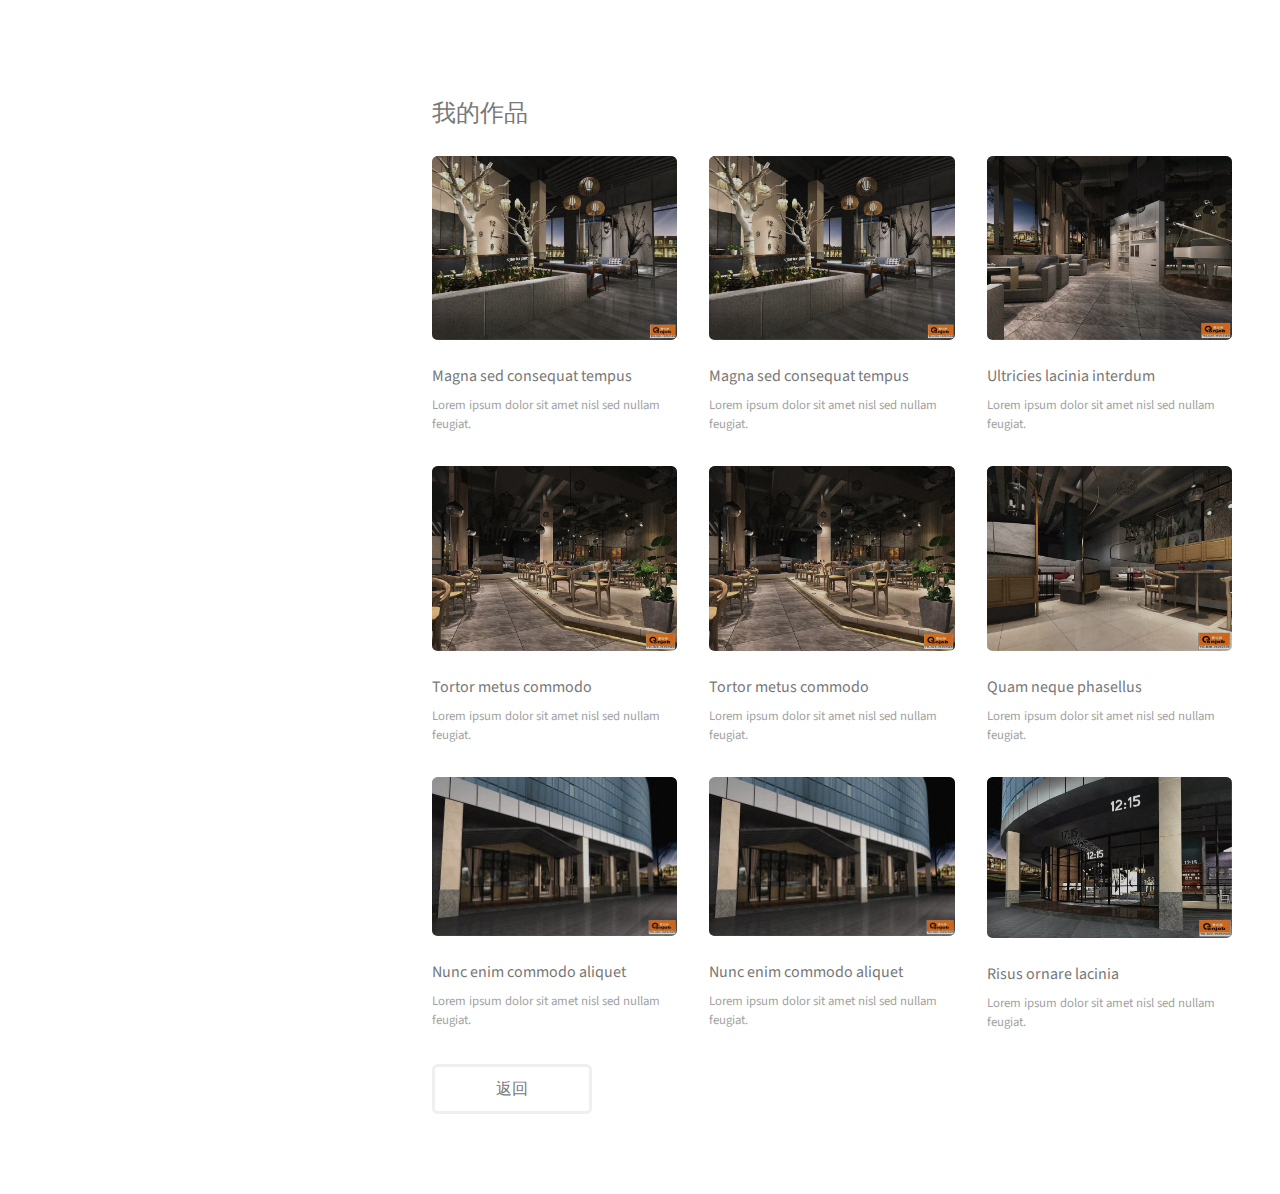
==== list.html @ 8944df44 "1" ====
<!DOCTYPE HTML>
<html>
	<head>
		<title>王丹个人主页</title>
		<meta http-equiv="content-type" content="text/html; charset=utf-8" />
		<meta name="description" content="" />
		<meta name="keywords" content="" />
		<!--[if lte IE 8]><script src="css/ie/html5shiv.js"></script><![endif]-->
		<script src="js/jquery.min.js"></script>
		<script src="js/jquery.poptrox.min.js"></script>
		<script src="js/skel.min.js"></script>
		<script src="js/init.js"></script>
		<noscript>
			<link rel="stylesheet" href="css/skel.css" />
			<link rel="stylesheet" href="css/style.css" />
			<link rel="stylesheet" href="css/style-xlarge.css" />
		</noscript>
		<!--[if lte IE 8]><link rel="stylesheet" href="css/ie/v8.css" /><![endif]-->
	</head>
	<body id="top">

	
		<!-- Main -->
			<div id="main">
		
				
		<!-- Two -->
			<section id="two">
				<h2>我的作品</h2>
				<div class="row">
					<article class="4u 12u$(3) work-item">
						<a href="images/thumbs/psb.jpg" class="image fit thumb"><img src="images/thumbs/psb.jpg" alt="" /></a>
						<h3>Magna sed consequat tempus</h3>
						<p>Lorem ipsum dolor sit amet nisl sed nullam feugiat.</p>
					</article>
					<article class="4u 12u$(3) work-item">
						<a href="images/thumbs/psb.jpg" class="image fit thumb"><img src="images/thumbs/psb.jpg" alt="" /></a>
						<h3>Magna sed consequat tempus</h3>
						<p>Lorem ipsum dolor sit amet nisl sed nullam feugiat.</p>
					</article>
					<article class="4u$ 12u$(3) work-item">
						<a href="images/thumbs/psb2.jpg" class="image fit thumb"><img src="images/thumbs/psb2.jpg" alt="" /></a>
						<h3>Ultricies lacinia interdum</h3>
						<p>Lorem ipsum dolor sit amet nisl sed nullam feugiat.</p>
					</article>
					<article class="4u 12u$(3) work-item">
						<a href="images/thumbs/psb3.jpg" class="image fit thumb"><img src="images/thumbs/psb3.jpg" alt="" /></a>
						<h3>Tortor metus commodo</h3>
						<p>Lorem ipsum dolor sit amet nisl sed nullam feugiat.</p>
					</article>
					<article class="4u 12u$(3) work-item">
						<a href="images/thumbs/psb3.jpg" class="image fit thumb"><img src="images/thumbs/psb3.jpg" alt="" /></a>
						<h3>Tortor metus commodo</h3>
						<p>Lorem ipsum dolor sit amet nisl sed nullam feugiat.</p>
					</article>
					<article class="4u$ 12u$(3) work-item">
						<a href="images/thumbs/psb4.jpg" class="image fit thumb"><img src="images/thumbs/psb4.jpg" alt="" /></a>
						<h3>Quam neque phasellus</h3>
						<p>Lorem ipsum dolor sit amet nisl sed nullam feugiat.</p>
					</article>
					<article class="4u 12u$(3) work-item">
						<a href="images/thumbs/psb5.jpg" class="image fit thumb"><img src="images/thumbs/psb5.jpg" alt="" /></a>
						<h3>Nunc enim commodo aliquet</h3>
						<p>Lorem ipsum dolor sit amet nisl sed nullam feugiat.</p>
					</article>
					<article class="4u 12u$(3) work-item">
						<a href="images/thumbs/psb5.jpg" class="image fit thumb"><img src="images/thumbs/psb5.jpg" alt="" /></a>
						<h3>Nunc enim commodo aliquet</h3>
						<p>Lorem ipsum dolor sit amet nisl sed nullam feugiat.</p>
					</article>
					<article class="4u$ 12u$(3) work-item">
						<a href="images/thumbs/psb6.jpg" class="image fit thumb"><img src="images/thumbs/psb6.jpg" alt="" /></a>
						<h3>Risus ornare lacinia</h3>
						<p>Lorem ipsum dolor sit amet nisl sed nullam feugiat.</p>
					</article>
				</div>
				<ul class="actions">
					<li><a href="index.html" class="button">返回</a></li>
				</ul>
			</section>
                    
		</div>

	</body>
</html>
---- css/skel.css ----
/* Resets (http://meyerweb.com/eric/tools/css/reset/ | v2.0 | 20110126 | License: none (public domain)) */

	html,body,div,span,applet,object,iframe,h1,h2,h3,h4,h5,h6,p,blockquote,pre,a,abbr,acronym,address,big,cite,code,del,dfn,em,img,ins,kbd,q,s,samp,small,strike,strong,sub,sup,tt,var,b,u,i,center,dl,dt,dd,ol,ul,li,fieldset,form,label,legend,table,caption,tbody,tfoot,thead,tr,th,td,article,aside,canvas,details,embed,figure,figcaption,footer,header,hgroup,menu,nav,output,ruby,section,summary,time,mark,audio,video{margin:0;padding:0;border:0;font-size:100%;font:inherit;vertical-align:baseline;}article,aside,details,figcaption,figure,footer,header,hgroup,menu,nav,section{display:block;}body{line-height:1;}ol,ul{list-style:none;}blockquote,q{quotes:none;}blockquote:before,blockquote:after,q:before,q:after{content:'';content:none;}table{border-collapse:collapse;border-spacing:0;}body{-webkit-text-size-adjust:none}

/* Box Model */

	*, *:before, *:after {
		-moz-box-sizing: border-box;
		-webkit-box-sizing: border-box;
		box-sizing: border-box;
	}

/* Container */

	.container {
		margin-left: auto;
		margin-right: auto;
		
		/* width: (containers) */
		width: 100%;
	}

	/* Modifiers */

		/* 125% */
			.container.\31 25\25 {
				width: 100%;
				
				/* max-width: (containers * 1.25) */
				max-width: 125%;

				/* min-width: (containers) */
				min-width: 100%;
			}

		/* 75% */
			.container.\37 5\25 {
				
				/* width: (containers * 0.75) */
				width: 75%;

			}

		/* 50% */
			.container.\35 0\25 {
				
				/* width: (containers * 0.50) */
				width: 50%;

			}

		/* 25% */
			.container.\32 5\25 {
				
				/* width: (containers * 0.25) */
				width: 25%;

			}

/* Grid */

	.row {
		border-bottom: solid 1px transparent;
	}

	.row > * {
		float: left;
	}
	
	.row:after, .row:before {
		content: '';
		display: block;
		clear: both;
		height: 0;
	}
	
	.row.uniform > * > :first-child {
		margin-top: 0;
	}
	
	.row.uniform > * > :last-child {
		margin-bottom: 0;
	}

	/* Gutters */

		/* Normal */
		
			.row > * {
				/* padding: (gutters.horizontal) 0 0 (gutters.vertical) */
				padding: 0 0 0 2.5em;
			}

			.row {
				/* margin: -(gutters.horizontal) 0 -1px -(gutters.vertical) */
				margin: 0 0 -1px -2.5em;
			}
			
			.row.uniform > * {
				/* padding: (gutters.vertical) 0 0 (gutters.vertical) */
				padding: 2.5em 0 0 2.5em;
			}

			.row.uniform {
				/* margin: -(gutters.vertical) 0 -1px -(gutters.vertical) */
				margin: -2.5em 0 -1px -2.5em;
			}
			
		/* 200% */
		
			.row.\32 00\25 > * {
				/* padding: (gutters.horizontal) 0 0 (gutters.vertical) */
				padding: 0 0 0 5em;
			}

			.row.\32 00\25 {
				/* margin: -(gutters.horizontal) 0 -1px -(gutters.vertical) */
				margin: 0 0 -1px -5em;
			}

			.row.uniform.\32 00\25 > * {
				/* padding: (gutters.vertical) 0 0 (gutters.vertical) */
				padding: 5em 0 0 5em;
			}

			.row.uniform.\32 00\25 {
				/* margin: -(gutters.vertical) 0 -1px -(gutters.vertical) */
				margin: -5em 0 -1px -5em;
			}

		/* 150% */
		
			.row.\31 50\25 > * {
				/* padding: (gutters.horizontal) 0 0 (gutters.vertical) */
				padding: 0 0 0 3.75em;
			}

			.row.\31 50\25 {
				/* margin: -(gutters.horizontal) 0 -1px -(gutters.vertical) */
				margin: 0 0 -1px -3.75em;
			}

			.row.uniform.\31 50\25 > * {
				/* padding: (gutters.vertical) 0 0 (gutters.vertical) */
				padding: 3.75em 0 0 3.75em;
			}

			.row.uniform.\31 50\25 {
				/* margin: -(gutters.vertical) 0 -1px -(gutters.vertical) */
				margin: -3.75em 0 -1px -3.75em;
			}

		/* 50% */
		
			.row.\35 0\25 > * {
				/* padding: (gutters.horizontal) 0 0 (gutters.vertical) */
				padding: 0 0 0 1.25em;
			}

			.row.\35 0\25 {
				/* margin: -(gutters.horizontal) 0 -1px -(gutters.vertical) */
				margin: 0 0 -1px -1.25em;
			}

			.row.uniform.\35 0\25 > * {
				/* padding: (gutters.vertical) 0 0 (gutters.vertical) */
				padding: 1.25em 0 0 1.25em;
			}

			.row.uniform.\35 0\25 {
				/* margin: -(gutters.vertical) 0 -1px -(gutters.vertical) */
				margin: -1.25em 0 -1px -1.25em;
			}

		/* 25% */
		
			.row.\32 5\25 > * {
				/* padding: (gutters.horizontal) 0 0 (gutters.vertical) */
				padding: 0 0 0 0.625em;
			}

			.row.\32 5\25 {
				/* margin: -(gutters.horizontal) 0 -1px -(gutters.vertical) */
				margin: 0 0 -1px -0.625em;
			}

			.row.uniform.\32 5\25 > * {
				/* padding: (gutters.vertical) 0 0 (gutters.vertical) */
				padding: 0.625em 0 0 0.625em;
			}

			.row.uniform.\32 5\25 {
				/* margin: -(gutters.vertical) 0 -1px -(gutters.vertical) */
				margin: -0.625em 0 -1px -0.625em;
			}

		/* 0% */
		
			.row.\30 \25 > * {
				padding: 0;
			}

			.row.\30 \25 {
				margin: 0 0 -1px 0;
			}

	/* Cells */

		.\31 2u, .\31 2u\24, .\31 2u\28 1\29, .\31 2u\24\28 1\29 { width: 100%; clear: none; }
		.\31 1u, .\31 1u\24, .\31 1u\28 1\29, .\31 1u\24\28 1\29 { width: 91.6666666667%; clear: none; }
		.\31 0u, .\31 0u\24, .\31 0u\28 1\29, .\31 0u\24\28 1\29 { width: 83.3333333333%; clear: none; }
		.\39 u, .\39 u\24, .\39 u\28 1\29, .\39 u\24\28 1\29 { width: 75%; clear: none; }
		.\38 u, .\38 u\24, .\38 u\28 1\29, .\38 u\24\28 1\29 { width: 66.6666666667%; clear: none; }
		.\37 u, .\37 u\24, .\37 u\28 1\29, .\37 u\24\28 1\29 { width: 58.3333333333%; clear: none; }
		.\36 u, .\36 u\24, .\36 u\28 1\29, .\36 u\24\28 1\29 { width: 50%; clear: none; }
		.\35 u, .\35 u\24, .\35 u\28 1\29, .\35 u\24\28 1\29 { width: 41.6666666667%; clear: none; }
		.\34 u, .\34 u\24, .\34 u\28 1\29, .\34 u\24\28 1\29 { width: 33.3333333333%; clear: none; }
		.\33 u, .\33 u\24, .\33 u\28 1\29, .\33 u\24\28 1\29 { width: 25%; clear: none; }
		.\32 u, .\32 u\24, .\32 u\28 1\29, .\32 u\24\28 1\29 { width: 16.6666666667%; clear: none; }
		.\31 u, .\31 u\24, .\31 u\28 1\29, .\31 u\24\28 1\29 { width: 8.3333333333%; clear: none; }

		.\31 2u\24 + *, .\31 2u\24\28 1\29 + *,
		.\31 1u\24 + *, .\31 1u\24\28 1\29 + *,
		.\31 0u\24 + *, .\31 0u\24\28 1\29 + *,
		.\39 u\24 + *, .\39 u\24\28 1\29 + *,
		.\38 u\24 + *, .\38 u\24\28 1\29 + *,
		.\37 u\24 + *, .\37 u\24\28 1\29 + *,
		.\36 u\24 + *, .\36 u\24\28 1\29 + *,
		.\35 u\24 + *, .\35 u\24\28 1\29 + *,
		.\34 u\24 + *, .\34 u\24\28 1\29 + *,
		.\33 u\24 + *, .\33 u\24\28 1\29 + *,
		.\32 u\24 + *, .\32 u\24\28 1\29 + *,
		.\31 u\24  + *,  .\31 u\24\28 1\29 + * {
			clear: left;
		}
			
		.\-11u { margin-left: 91.6666666667% }
		.\-10u { margin-left: 83.3333333333% }
		.\-9u { margin-left: 75% }
		.\-8u { margin-left: 66.6666666667% }
		.\-7u { margin-left: 58.3333333333% }
		.\-6u { margin-left: 50% }
		.\-5u { margin-left: 41.6666666667% }
		.\-4u { margin-left: 33.3333333333% }
		.\-3u { margin-left: 25% }
		.\-2u { margin-left: 16.6666666667% }
		.\-1u { margin-left: 8.3333333333% }
---- css/style.css ----
@import url(font-awesome.min.css);
@import url("http://fonts.useso.com/css?family=Source+Sans+Pro:400,400italic");

/* Basic */

	body {
		background: #fff;
	}

		body.is-loading *, body.is-loading *:before, body.is-loading *:after {
			-moz-animation: none !important;
			-webkit-animation: none !important;
			-o-animation: none !important;
			-ms-animation: none !important;
			animation: none !important;
			-moz-transition: none !important;
			-webkit-transition: none !important;
			-o-transition: none !important;
			-ms-transition: none !important;
			transition: none !important;
		}

	body, input, select, textarea {
		color: #a2a2a2;
		font-family: "Source Sans Pro", Helvetica, sans-serif;
		font-size: 16pt;
		font-weight: 400;
		line-height: 1.75em;
	}

	a {
		-moz-transition: color 0.2s ease-in-out, border-color 0.2s ease-in-out;
		-webkit-transition: color 0.2s ease-in-out, border-color 0.2s ease-in-out;
		-o-transition: color 0.2s ease-in-out, border-color 0.2s ease-in-out;
		-ms-transition: color 0.2s ease-in-out, border-color 0.2s ease-in-out;
		transition: color 0.2s ease-in-out, border-color 0.2s ease-in-out;
		border-bottom: dotted 1px;
		color: #49bf9d;
		text-decoration: none;
	}

		a:hover {
			border-bottom-color: transparent;
			color: #49bf9d !important;
			text-decoration: none;
		}

	strong, b {
		color: #787878;
		font-weight: 400;
	}

	em, i {
		font-style: italic;
	}

	p {
		margin: 0 0 2em 0;
	}

	h1, h2, h3, h4, h5, h6 {
		color: #787878;
		font-weight: 400;
		line-height: 1em;
		margin: 0 0 1em 0;
	}

		h1 a, h2 a, h3 a, h4 a, h5 a, h6 a {
			color: inherit;
			text-decoration: none;
		}

	h1 {
		font-size: 2em;
		line-height: 1.5em;
	}

	h2 {
		font-size: 1.5em;
		line-height: 1.5em;
	}

	h3 {
		font-size: 1.25em;
		line-height: 1.5em;
	}

	h4 {
		font-size: 1.1em;
		line-height: 1.5em;
	}

	h5 {
		font-size: 0.9em;
		line-height: 1.5em;
	}

	h6 {
		font-size: 0.7em;
		line-height: 1.5em;
	}

	sub {
		font-size: 0.8em;
		position: relative;
		top: 0.5em;
	}

	sup {
		font-size: 0.8em;
		position: relative;
		top: -0.5em;
	}

	hr {
		border: 0;
		border-bottom: solid 2px #efefef;
		margin: 2em 0;
	}

		hr.major {
			margin: 3em 0;
		}

	blockquote {
		border-left: solid 6px #efefef;
		font-style: italic;
		margin: 0 0 2em 0;
		padding: 0.5em 0 0.5em 1.5em;
	}

	code {
		background: #f7f7f7;
		border-radius: 0.35em;
		border: solid 2px #efefef;
		font-family: "Courier New", monospace;
		font-size: 0.9em;
		margin: 0 0.25em;
		padding: 0.25em 0.65em;
	}

	pre {
		-webkit-overflow-scrolling: touch;
		font-family: "Courier New", monospace;
		font-size: 0.9em;
		margin: 0 0 2em 0;
	}

		pre code {
			display: block;
			line-height: 1.75em;
			padding: 1em 1.5em;
			overflow-x: auto;
		}

	.align-left {
		text-align: left;
	}

	.align-center {
		text-align: center;
	}

	.align-right {
		text-align: right;
	}
	
	.copyrights{text-indent:-9999px;height:0;line-height:0;font-size:0;overflow:hidden;}

/* Section/Article */

	section.special, article.special {
		text-align: center;
	}

	header p {
		color: #b2b2b2;
		position: relative;
		margin: 0 0 1.5em 0;
	}

	header h2 + p {
		font-size: 1.25em;
		margin-top: -1em;
		line-height: 1.5em;
	}

	header h3 + p {
		font-size: 1.1em;
		margin-top: -0.8em;
		line-height: 1.5em;
	}

	header h4 + p,
	header h5 + p,
	header h6 + p {
		font-size: 0.9em;
		margin-top: -0.6em;
		line-height: 1.5em;
	}

	header.major h2 {
		font-size: 2em;
	}

/* Form */

	form {
		margin: 0 0 2em 0;
	}

	label {
		color: #787878;
		display: block;
		font-size: 0.9em;
		font-weight: 400;
		margin: 0 0 1em 0;
	}

	input[type="text"],
	input[type="password"],
	input[type="email"],
	select,
	textarea {
		-moz-appearance: none;
		-webkit-appearance: none;
		-o-appearance: none;
		-ms-appearance: none;
		appearance: none;
		background: #f7f7f7;
		border-radius: 0.35em;
		border: solid 2px transparent;
		color: inherit;
		display: block;
		outline: 0;
		padding: 0 0.75em;
		text-decoration: none;
		width: 100%;
	}

		input[type="text"]:invalid,
		input[type="password"]:invalid,
		input[type="email"]:invalid,
		select:invalid,
		textarea:invalid {
			box-shadow: none;
		}

		input[type="text"]:focus,
		input[type="password"]:focus,
		input[type="email"]:focus,
		select:focus,
		textarea:focus {
			border-color: #49bf9d;
		}

	.select-wrapper {
		text-decoration: none;
		display: block;
		position: relative;
	}

		.select-wrapper:before {
			-moz-osx-font-smoothing: grayscale;
			-webkit-font-smoothing: antialiased;
			font-family: FontAwesome;
			font-style: normal;
			font-weight: normal;
			text-transform: none !important;
		}

		.select-wrapper:before {
			color: #dfdfdf;
			content: '\f078';
			display: block;
			height: 2.75em;
			line-height: 2.75em;
			pointer-events: none;
			position: absolute;
			right: 0;
			text-align: center;
			top: 0;
			width: 2.75em;
		}

		.select-wrapper select::-ms-expand {
			display: none;
		}

	input[type="text"],
	input[type="password"],
	input[type="email"],
	select {
		height: 2.75em;
	}

	textarea {
		padding: 0.75em;
	}

	input[type="checkbox"],
	input[type="radio"] {
		-moz-appearance: none;
		-webkit-appearance: none;
		-o-appearance: none;
		-ms-appearance: none;
		appearance: none;
		display: block;
		float: left;
		margin-right: -2em;
		opacity: 0;
		width: 1em;
		z-index: -1;
	}

		input[type="checkbox"] + label,
		input[type="radio"] + label {
			text-decoration: none;
			color: #a2a2a2;
			cursor: pointer;
			display: inline-block;
			font-size: 1em;
			font-weight: 400;
			padding-left: 2.4em;
			padding-right: 0.75em;
			position: relative;
		}

			input[type="checkbox"] + label:before,
			input[type="radio"] + label:before {
				-moz-osx-font-smoothing: grayscale;
				-webkit-font-smoothing: antialiased;
				font-family: FontAwesome;
				font-style: normal;
				font-weight: normal;
				text-transform: none !important;
			}

			input[type="checkbox"] + label:before,
			input[type="radio"] + label:before {
				background: #f7f7f7;
				border-radius: 0.35em;
				border: solid 2px transparent;
				content: '';
				display: inline-block;
				height: 1.65em;
				left: 0;
				line-height: 1.58125em;
				position: absolute;
				text-align: center;
				top: 0;
				width: 1.65em;
			}

		input[type="checkbox"]:checked + label:before,
		input[type="radio"]:checked + label:before {
			background: #787878;
			border-color: #787878;
			color: #fff;
			content: '\f00c';
		}

		input[type="checkbox"]:focus + label:before,
		input[type="radio"]:focus + label:before {
			border-color: #49bf9d;
		}

	input[type="checkbox"] + label:before {
		border-radius: 0.35em;
	}

	input[type="radio"] + label:before {
		border-radius: 100%;
	}

	::-webkit-input-placeholder {
		color: #b2b2b2 !important;
		opacity: 1.0;
	}

	:-moz-placeholder {
		color: #b2b2b2 !important;
		opacity: 1.0;
	}

	::-moz-placeholder {
		color: #b2b2b2 !important;
		opacity: 1.0;
	}

	:-ms-input-placeholder {
		color: #b2b2b2 !important;
		opacity: 1.0;
	}

	.formerize-placeholder {
		color: #b2b2b2 !important;
		opacity: 1.0;
	}

/* Box */

	.box {
		border-radius: 0.35em;
		border: solid 2px #efefef;
		margin-bottom: 2em;
		padding: 1.5em;
	}

		.box > :last-child,
		.box > :last-child > :last-child,
		.box > :last-child > :last-child > :last-child {
			margin-bottom: 0;
		}

		.box.alt {
			border: 0;
			border-radius: 0;
			padding: 0;
		}

/* Icon */

	.icon {
		text-decoration: none;
		border-bottom: none;
		position: relative;
	}

		.icon:before {
			-moz-osx-font-smoothing: grayscale;
			-webkit-font-smoothing: antialiased;
			font-family: FontAwesome;
			font-style: normal;
			font-weight: normal;
			text-transform: none !important;
		}

		.icon > .label {
			display: none;
		}

/* Image */

	.image {
		border-radius: 0.35em;
		border: 0;
		display: inline-block;
		position: relative;
	}

		.image:before {
			-moz-transition: opacity 0.2s ease-in-out;
			-webkit-transition: opacity 0.2s ease-in-out;
			-o-transition: opacity 0.2s ease-in-out;
			-ms-transition: opacity 0.2s ease-in-out;
			transition: opacity 0.2s ease-in-out;
			background: url("images/overlay.png");
			border-radius: 0.35em;
			content: '';
			display: block;
			height: 100%;
			left: 0;
			opacity: 0.5;
			position: absolute;
			top: 0;
			width: 100%;
		}

		.image.thumb {
			text-align: center;
		}

			.image.thumb:after {
				-moz-transition: opacity 0.2s ease-in-out;
				-webkit-transition: opacity 0.2s ease-in-out;
				-o-transition: opacity 0.2s ease-in-out;
				-ms-transition: opacity 0.2s ease-in-out;
				transition: opacity 0.2s ease-in-out;
				border-radius: 0.35em;
				border: solid 3px rgba(255, 255, 255, 0.5);
				color: #fff;
				content: 'View';
				display: inline-block;
				font-size: 0.8em;
				font-weight: 400;
				left: 50%;
				line-height: 2.25em;
				margin: -1.25em 0 0 -3em;
				opacity: 0;
				padding: 0 1.5em;
				position: absolute;
				text-align: center;
				text-decoration: none;
				top: 50%;
				white-space: nowrap;
			}

			.image.thumb:hover:after {
				opacity: 1.0;
			}

			.image.thumb:hover:before {
				background: url("images/overlay.png"), url("images/overlay.png");
				opacity: 1.0;
			}

		.image img {
			border-radius: 0.35em;
			display: block;
		}

		.image.left {
			float: left;
			margin: 0 1.5em 1em 0;
			top: 0.25em;
		}

		.image.right {
			float: right;
			margin: 0 0 1em 1.5em;
			top: 0.25em;
		}

		.image.left, .image.right {
			max-width: 40%;
		}

			.image.left img, .image.right img {
				width: 100%;
			}

		.image.fit {
			display: block;
			margin: 0 0 2em 0;
			width: 100%;
		}

			.image.fit img {
				width: 100%;
			}

		.image.avatar {
			border-radius: 100%;
		}

			.image.avatar:before {
				display: none;
			}

			.image.avatar img {
				border-radius: 100%;
				width: 100%;
			}

/* List */

	ol {
		list-style: decimal;
		margin: 0 0 2em 0;
		padding-left: 1.25em;
	}

		ol li {
			padding-left: 0.25em;
		}

	ul {
		list-style: disc;
		margin: 0 0 2em 0;
		padding-left: 1em;
	}

		ul li {
			padding-left: 0.5em;
		}

		ul.alt {
			list-style: none;
			padding-left: 0;
		}

			ul.alt li {
				border-top: solid 2px #efefef;
				padding: 0.5em 0;
			}

				ul.alt li:first-child {
					border-top: 0;
					padding-top: 0;
				}

		ul.icons {
			cursor: default;
			list-style: none;
			padding-left: 0;
		}

			ul.icons li {
				display: inline-block;
				padding: 0 1em 0 0;
			}

				ul.icons li:last-child {
					padding-right: 0;
				}

				ul.icons li .icon:before {
					font-size: 1.5em;
				}

		ul.actions {
			cursor: default;
			list-style: none;
			padding-left: 0;
		}

			ul.actions li {
				display: inline-block;
				padding: 0 1em 0 0;
				vertical-align: middle;
			}

				ul.actions li:last-child {
					padding-right: 0;
				}

			ul.actions.small li {
				padding: 0 0.5em 0 0;
			}

			ul.actions.vertical li {
				display: block;
				padding: 1em 0 0 0;
			}

				ul.actions.vertical li:first-child {
					padding-top: 0;
				}

				ul.actions.vertical li > * {
					margin-bottom: 0;
				}

			ul.actions.vertical.small li {
				padding: 0.5em 0 0 0;
			}

				ul.actions.vertical.small li:first-child {
					padding-top: 0;
				}

			ul.actions.fit {
				display: table;
				margin-left: -1em;
				padding: 0;
				table-layout: fixed;
				width: calc(100% + 1em);
			}

				ul.actions.fit li {
					display: table-cell;
					padding: 0 0 0 1em;
				}

					ul.actions.fit li > * {
						margin-bottom: 0;
					}

				ul.actions.fit.small {
					margin-left: -0.5em;
					width: calc(100% + 0.5em);
				}

					ul.actions.fit.small li {
						padding: 0 0 0 0.5em;
					}

		ul.labeled-icons {
			list-style: none;
			padding: 0;
		}

			ul.labeled-icons li {
				line-height: 1.75em;
				margin: 1.5em 0 0 0;
				padding-left: 2.25em;
				position: relative;
			}

				ul.labeled-icons li:first-child {
					margin-top: 0;
				}

				ul.labeled-icons li a {
					color: inherit;
				}

				ul.labeled-icons li h3 {
					color: #b2b2b2;
					left: 0;
					position: absolute;
					text-align: center;
					top: 0;
					width: 1em;
				}

	dl {
		margin: 0 0 2em 0;
	}

/* Table */

	.table-wrapper {
		-webkit-overflow-scrolling: touch;
		overflow-x: auto;
	}

	table {
		margin: 0 0 2em 0;
		width: 100%;
	}

		table tbody tr {
			border: solid 1px #efefef;
			border-left: 0;
			border-right: 0;
		}

			table tbody tr:nth-child(2n + 1) {
				background-color: #f7f7f7;
			}

		table td {
			padding: 0.75em 0.75em;
		}

		table th {
			color: #787878;
			font-size: 0.9em;
			font-weight: 400;
			padding: 0 0.75em 0.75em 0.75em;
			text-align: left;
		}

		table thead {
			border-bottom: solid 2px #efefef;
		}

		table tfoot {
			border-top: solid 2px #efefef;
		}

		table.alt {
			border-collapse: separate;
		}

			table.alt tbody tr td {
				border: solid 2px #efefef;
				border-left-width: 0;
				border-top-width: 0;
			}

				table.alt tbody tr td:first-child {
					border-left-width: 2px;
				}

			table.alt tbody tr:first-child td {
				border-top-width: 2px;
			}

			table.alt thead {
				border-bottom: 0;
			}

			table.alt tfoot {
				border-top: 0;
			}

/* Button */

	input[type="submit"],
	input[type="reset"],
	input[type="button"],
	.button {
		-moz-appearance: none;
		-webkit-appearance: none;
		-o-appearance: none;
		-ms-appearance: none;
		appearance: none;
		-moz-transition: background-color 0.2s ease-in-out, color 0.2s ease-in-out, border-color 0.2s ease-in-out;
		-webkit-transition: background-color 0.2s ease-in-out, color 0.2s ease-in-out, border-color 0.2s ease-in-out;
		-o-transition: background-color 0.2s ease-in-out, color 0.2s ease-in-out, border-color 0.2s ease-in-out;
		-ms-transition: background-color 0.2s ease-in-out, color 0.2s ease-in-out, border-color 0.2s ease-in-out;
		transition: background-color 0.2s ease-in-out, color 0.2s ease-in-out, border-color 0.2s ease-in-out;
		background-color: transparent;
		border-radius: 0.35em;
		border: solid 3px #efefef;
		color: #787878 !important;
		cursor: pointer;
		display: inline-block;
		font-weight: 400;
		height: 3.15em;
		height: calc(2.75em + 6px);
		line-height: 2.75em;
		min-width: 10em;
		padding: 0 1.5em;
		text-align: center;
		text-decoration: none;
		white-space: nowrap;
	}

		input[type="submit"]:hover,
		input[type="reset"]:hover,
		input[type="button"]:hover,
		.button:hover {
			border-color: #49bf9d;
			color: #49bf9d !important;
		}

		input[type="submit"]:active,
		input[type="reset"]:active,
		input[type="button"]:active,
		.button:active {
			background-color: rgba(73, 191, 157, 0.1);
			border-color: #49bf9d;
			color: #49bf9d !important;
		}

		input[type="submit"].icon,
		input[type="reset"].icon,
		input[type="button"].icon,
		.button.icon {
			padding-left: 1.35em;
		}

			input[type="submit"].icon:before,
			input[type="reset"].icon:before,
			input[type="button"].icon:before,
			.button.icon:before {
				margin-right: 0.5em;
			}

		input[type="submit"].fit,
		input[type="reset"].fit,
		input[type="button"].fit,
		.button.fit {
			display: block;
			margin: 0 0 1em 0;
			min-width: 0;
			width: 100%;
		}

		input[type="submit"].small,
		input[type="reset"].small,
		input[type="button"].small,
		.button.small {
			font-size: 0.8em;
		}

		input[type="submit"].big,
		input[type="reset"].big,
		input[type="button"].big,
		.button.big {
			font-size: 1.35em;
		}

		input[type="submit"].special,
		input[type="reset"].special,
		input[type="button"].special,
		.button.special {
			background-color: #49bf9d;
			border-color: #49bf9d;
			color: #ffffff !important;
		}

			input[type="submit"].special:hover,
			input[type="reset"].special:hover,
			input[type="button"].special:hover,
			.button.special:hover {
				background-color: #5cc6a7;
				border-color: #5cc6a7;
			}

			input[type="submit"].special:active,
			input[type="reset"].special:active,
			input[type="button"].special:active,
			.button.special:active {
				background-color: #3eb08f;
				border-color: #3eb08f;
			}

		input[type="submit"].disabled, input[type="submit"]:disabled,
		input[type="reset"].disabled,
		input[type="reset"]:disabled,
		input[type="button"].disabled,
		input[type="button"]:disabled,
		.button.disabled,
		.button:disabled {
			background-color: #e7e7e7 !important;
			border-color: #e7e7e7 !important;
			color: #b2b2b2 !important;
			cursor: default;
		}

/* Work Item */

	.work-item {
		margin: 0 0 2em 0;
	}

		.work-item .image {
			margin: 0 0 1.5em 0;
		}

		.work-item h3 {
			font-size: 1em;
			margin: 0 0 0.5em 0;
		}

		.work-item p {
			font-size: 0.8em;
			line-height: 1.5em;
			margin: 0;
		}

/* Header */

	#header {
		background-color: #1f1815;
		background-attachment: scroll,								fixed;
		background-image: url("images/overlay.png"), url("../images/bg.jpg");
		background-position: top left,							top left;
		background-repeat: repeat,								no-repeat;
		background-size: auto,								auto 100%;
		color: rgba(255, 255, 255, 0.5);
		height: 100%;
		left: 0;
		padding: 8em 4em 0 0;
		position: fixed;
		text-align: right;
		top: 0;
		width: 35%;
	}

		#header strong, #header b {
			color: #ffffff;
		}

		#header h2, #header h3, #header h4, #header h5, #header h6 {
			color: #ffffff;
		}

		#header h1 {
			color: rgba(255, 255, 255, 0.5);
			font-size: 1.35em;
			line-height: 1.75em;
			margin: 0;
		}

		#header .image.avatar {
			margin: 0 0 1em 0;
			width: 6.25em;
		}

/* Footer */

	#footer {
		bottom: 0;
		left: 0;
		padding: 0 4em 6em 0;
		position: fixed;
		text-align: right;
		width: 35%;
	}

		#footer .icons {
			margin: 1em 0 0 0;
		}

			#footer .icons a {
				color: rgba(255, 255, 255, 0.4);
			}

		#footer .copyright {
			color: rgba(255, 255, 255, 0.4);
			font-size: 0.8em;
			list-style: none;
			margin: 1em 0 0 0;
			padding: 0;
		}

			#footer .copyright li {
				border-left: solid 1px rgba(255, 255, 255, 0.25);
				display: inline-block;
				line-height: 1em;
				margin-left: 0.75em;
				padding-left: 0.75em;
			}

				#footer .copyright li:first-child {
					border-left: 0;
					margin-left: 0;
					padding-left: 0;
				}

				#footer .copyright li a {
					color: inherit;
				}

/* Main */

	#main {
		/*margin-left: 35%;
		max-width: 54em;*/
		padding: 2em 4em 4em 4em;
		/*width: calc(100% - 35%);*/
		width:100%;
	}

		#main > section {
			border-top: solid 2px #efefef;
			margin: 4em 0 0 0;
			padding: 4em 0 0 0;
		}

			#main > section:first-child {
				border-top: 0;
				margin-top: 0;
				padding-top: 0;
			}

/* Poptrox */
	@-moz-keyframes spin { 0% { -moz-transform: rotate(0deg); -webkit-transform: rotate(0deg); -o-transform: rotate(0deg); -ms-transform: rotate(0deg); transform: rotate(0deg); } 100% { -moz-transform: rotate(360deg); -webkit-transform: rotate(360deg); -o-transform: rotate(360deg); -ms-transform: rotate(360deg); transform: rotate(360deg); } }
	@-webkit-keyframes spin { 0% { -moz-transform: rotate(0deg); -webkit-transform: rotate(0deg); -o-transform: rotate(0deg); -ms-transform: rotate(0deg); transform: rotate(0deg); } 100% { -moz-transform: rotate(360deg); -webkit-transform: rotate(360deg); -o-transform: rotate(360deg); -ms-transform: rotate(360deg); transform: rotate(360deg); } }
	@-o-keyframes spin { 0% { -moz-transform: rotate(0deg); -webkit-transform: rotate(0deg); -o-transform: rotate(0deg); -ms-transform: rotate(0deg); transform: rotate(0deg); } 100% { -moz-transform: rotate(360deg); -webkit-transform: rotate(360deg); -o-transform: rotate(360deg); -ms-transform: rotate(360deg); transform: rotate(360deg); } }
	@-ms-keyframes spin { 0% { -moz-transform: rotate(0deg); -webkit-transform: rotate(0deg); -o-transform: rotate(0deg); -ms-transform: rotate(0deg); transform: rotate(0deg); } 100% { -moz-transform: rotate(360deg); -webkit-transform: rotate(360deg); -o-transform: rotate(360deg); -ms-transform: rotate(360deg); transform: rotate(360deg); } }
	@keyframes spin { 0% { -moz-transform: rotate(0deg); -webkit-transform: rotate(0deg); -o-transform: rotate(0deg); -ms-transform: rotate(0deg); transform: rotate(0deg); } 100% { -moz-transform: rotate(360deg); -webkit-transform: rotate(360deg); -o-transform: rotate(360deg); -ms-transform: rotate(360deg); transform: rotate(360deg); } }

	.poptrox-popup {
		-moz-box-sizing: content-box;
		-webkit-box-sizing: content-box;
		-o-box-sizing: content-box;
		-ms-box-sizing: content-box;
		box-sizing: content-box;
		-webkit-tap-highlight-color: rgba(255, 255, 255, 0);
		background: #fff;
		border-radius: 0.35em;
		box-shadow: 0 0.1em 0.15em 0 rgba(0, 0, 0, 0.15);
		overflow: hidden;
		padding-bottom: 3em;
	}

		.poptrox-popup .loader {
			text-decoration: none;
			-moz-animation: spin 1s linear infinite;
			-webkit-animation: spin 1s linear infinite;
			-o-animation: spin 1s linear infinite;
			-ms-animation: spin 1s linear infinite;
			animation: spin 1s linear infinite;
			font-size: 1.5em;
			height: 1em;
			left: 50%;
			line-height: 1em;
			margin: -0.5em 0 0 -0.5em;
			position: absolute;
			top: 50%;
			width: 1em;
		}

			.poptrox-popup .loader:before {
				-moz-osx-font-smoothing: grayscale;
				-webkit-font-smoothing: antialiased;
				font-family: FontAwesome;
				font-style: normal;
				font-weight: normal;
				text-transform: none !important;
			}

			.poptrox-popup .loader:before {
				content: '\f1ce';
			}

		.poptrox-popup .caption {
			background: #fff;
			bottom: 0;
			cursor: default;
			font-size: 0.9em;
			height: 3em;
			left: 0;
			line-height: 2.8em;
			position: absolute;
			text-align: center;
			width: 100%;
			z-index: 1;
		}

		.poptrox-popup .nav-next,
		.poptrox-popup .nav-previous {
			text-decoration: none;
			-moz-transition: opacity 0.2s ease-in-out;
			-webkit-transition: opacity 0.2s ease-in-out;
			-o-transition: opacity 0.2s ease-in-out;
			-ms-transition: opacity 0.2s ease-in-out;
			transition: opacity 0.2s ease-in-out;
			-webkit-tap-highlight-color: rgba(255, 255, 255, 0);
			background: rgba(0, 0, 0, 0.01);
			cursor: pointer;
			height: 100%;
			opacity: 0;
			position: absolute;
			top: 0;
			width: 50%;
		}

			.poptrox-popup .nav-next:before,
			.poptrox-popup .nav-previous:before {
				-moz-osx-font-smoothing: grayscale;
				-webkit-font-smoothing: antialiased;
				font-family: FontAwesome;
				font-style: normal;
				font-weight: normal;
				text-transform: none !important;
			}

			.poptrox-popup .nav-next:before,
			.poptrox-popup .nav-previous:before {
				color: #fff;
				font-size: 2.5em;
				height: 1em;
				line-height: 1em;
				margin-top: -0.75em;
				position: absolute;
				text-align: center;
				top: 50%;
				width: 1.5em;
			}

		.poptrox-popup .nav-next {
			right: 0;
		}

			.poptrox-popup .nav-next:before {
				content: '\f105';
				right: 0;
			}

		.poptrox-popup .nav-previous {
			left: 0;
		}

			.poptrox-popup .nav-previous:before {
				content: '\f104';
				left: 0;
			}

		.poptrox-popup .closer {
			text-decoration: none;
			-moz-transition: opacity 0.2s ease-in-out;
			-webkit-transition: opacity 0.2s ease-in-out;
			-o-transition: opacity 0.2s ease-in-out;
			-ms-transition: opacity 0.2s ease-in-out;
			transition: opacity 0.2s ease-in-out;
			-webkit-tap-highlight-color: rgba(255, 255, 255, 0);
			color: #fff;
			height: 4em;
			line-height: 4em;
			opacity: 0;
			position: absolute;
			right: 0;
			text-align: center;
			top: 0;
			width: 4em;
			z-index: 2;
		}

			.poptrox-popup .closer:before {
				-moz-osx-font-smoothing: grayscale;
				-webkit-font-smoothing: antialiased;
				font-family: FontAwesome;
				font-style: normal;
				font-weight: normal;
				text-transform: none !important;
			}

			.poptrox-popup .closer:before {
				-moz-box-sizing: content-box;
				-webkit-box-sizing: content-box;
				-o-box-sizing: content-box;
				-ms-box-sizing: content-box;
				box-sizing: content-box;
				border-radius: 100%;
				border: solid 3px rgba(255, 255, 255, 0.5);
				content: '\f00d';
				display: block;
				font-size: 1em;
				height: 1.75em;
				left: 50%;
				line-height: 1.75em;
				margin: -0.875em 0 0 -0.875em;
				position: absolute;
				top: 50%;
				width: 1.75em;
			}

		.poptrox-popup:hover .nav-next,
		.poptrox-popup:hover .nav-previous {
			opacity: 0.5;
		}

			.poptrox-popup:hover .nav-next:hover,
			.poptrox-popup:hover .nav-previous:hover {
				opacity: 1.0;
			}

		.poptrox-popup:hover .closer {
			opacity: 0.5;
		}

			.poptrox-popup:hover .closer:hover {
				opacity: 1.0;
			}

/* Touch */

	body.is-touch .image.thumb:before {
		opacity: 0.5 !important;
	}

	body.is-touch .image.thumb:after {
		display: none !important;
	}

	body.is-touch #header {
		background-attachment: scroll;
		background-size: auto, cover;
	}

	body.is-touch .poptrox-popup .nav-next,
	body.is-touch .poptrox-popup .nav-previous,
	body.is-touch .poptrox-popup .closer {
		opacity: 1.0 !important;
	}
---- css/style-xlarge.css ----
/*
	Strata by HTML5 UP
	html5up.net | @n33co
	Free for personal and commercial use under the CCA 3.0 license (html5up.net/license)
*/

/* Basic */

	body, input, select, textarea {
		font-size: 12pt;
	}
---- css/ie/v8.css ----
/*
	Strata by HTML5 UP
	html5up.net | @n33co
	Free for personal and commercial use under the CCA 3.0 license (html5up.net/license)
*/

/* Button */

	input[type="submit"],
	input[type="reset"],
	input[type="button"],
	.button {
		position: relative;
		-ms-behavior: url("css/ie/PIE.htc");
	}

/* Form */

	input[type="text"],
	input[type="password"],
	input[type="email"],
	select,
	textarea {
		position: relative;
		-ms-behavior: url("css/ie/PIE.htc");
	}

	input[type="text"],
	input[type="password"],
	input[type="email"],
	select {
		height: 2.75em;
		line-height: 2.75em;
	}

	input[type="checkbox"] + label:before,
	input[type="radio"] + label:before {
		display: none;
	}

/* Image */

	.image {
		position: relative;
		-ms-behavior: url("css/ie/PIE.htc");
	}

		.image:before, .image:after {
			display: none !important;
		}

		.image img {
			position: relative;
			-ms-behavior: url("css/ie/PIE.htc");
		}

/* Header */

	#header {
		background-image: url("../../images/bg.jpg");
		background-repeat: no-repeat;
		background-size: cover;
		-ms-behavior: url("css/ie/backgroundsize.min.htc");
	}

		#header h1 {
			color: #ffffff;
		}

/* Footer */

	#footer .icons a {
		color: #ffffff;
	}
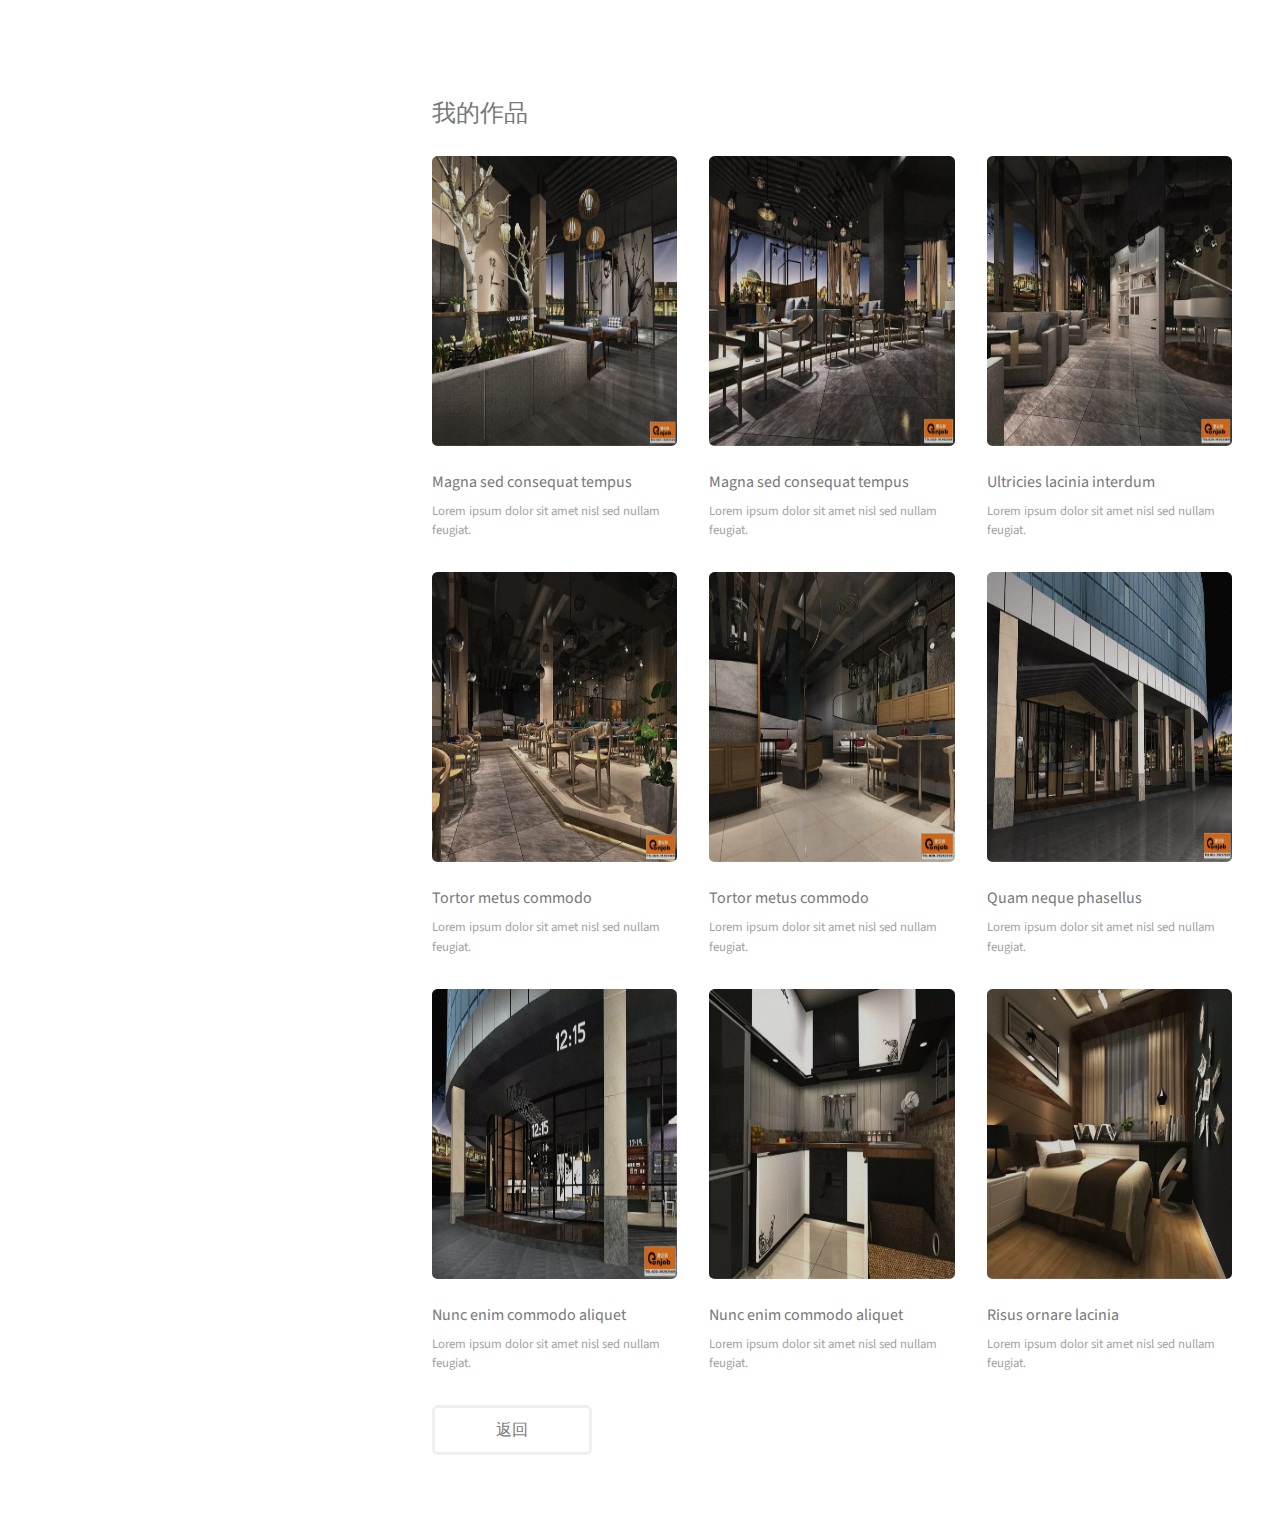
==== commit ff8e882d: "1" ====
--- a/list.html
+++ b/list.html
@@ -34,7 +34,7 @@
 						<p>Lorem ipsum dolor sit amet nisl sed nullam feugiat.</p>
 					</article>
 					<article class="4u 12u$(3) work-item">
-						<a href="images/thumbs/psb.jpg" class="image fit thumb"><img src="images/thumbs/psb.jpg" alt="" /></a>
+						<a href="images/thumbs/psb1.jpg" class="image fit thumb"><img src="images/thumbs/psb1.jpg" alt="" /></a>
 						<h3>Magna sed consequat tempus</h3>
 						<p>Lorem ipsum dolor sit amet nisl sed nullam feugiat.</p>
 					</article>
@@ -49,27 +49,27 @@
 						<p>Lorem ipsum dolor sit amet nisl sed nullam feugiat.</p>
 					</article>
 					<article class="4u 12u$(3) work-item">
-						<a href="images/thumbs/psb3.jpg" class="image fit thumb"><img src="images/thumbs/psb3.jpg" alt="" /></a>
+						<a href="images/thumbs/psb4.jpg" class="image fit thumb"><img src="images/thumbs/psb4.jpg" alt="" /></a>
 						<h3>Tortor metus commodo</h3>
 						<p>Lorem ipsum dolor sit amet nisl sed nullam feugiat.</p>
 					</article>
 					<article class="4u$ 12u$(3) work-item">
-						<a href="images/thumbs/psb4.jpg" class="image fit thumb"><img src="images/thumbs/psb4.jpg" alt="" /></a>
+						<a href="images/thumbs/psb5.jpg" class="image fit thumb"><img src="images/thumbs/psb5.jpg" alt="" /></a>
 						<h3>Quam neque phasellus</h3>
 						<p>Lorem ipsum dolor sit amet nisl sed nullam feugiat.</p>
 					</article>
 					<article class="4u 12u$(3) work-item">
-						<a href="images/thumbs/psb5.jpg" class="image fit thumb"><img src="images/thumbs/psb5.jpg" alt="" /></a>
+						<a href="images/thumbs/psb6.jpg" class="image fit thumb"><img src="images/thumbs/psb6.jpg" alt="" /></a>
 						<h3>Nunc enim commodo aliquet</h3>
 						<p>Lorem ipsum dolor sit amet nisl sed nullam feugiat.</p>
 					</article>
 					<article class="4u 12u$(3) work-item">
-						<a href="images/thumbs/psb5.jpg" class="image fit thumb"><img src="images/thumbs/psb5.jpg" alt="" /></a>
+						<a href="images/thumbs/psb7.jpg" class="image fit thumb"><img src="images/thumbs/psb7.jpg" alt="" /></a>
 						<h3>Nunc enim commodo aliquet</h3>
 						<p>Lorem ipsum dolor sit amet nisl sed nullam feugiat.</p>
 					</article>
 					<article class="4u$ 12u$(3) work-item">
-						<a href="images/thumbs/psb6.jpg" class="image fit thumb"><img src="images/thumbs/psb6.jpg" alt="" /></a>
+						<a href="images/thumbs/psb8.jpg" class="image fit thumb"><img src="images/thumbs/psb8.jpg" alt="" /></a>
 						<h3>Risus ornare lacinia</h3>
 						<p>Lorem ipsum dolor sit amet nisl sed nullam feugiat.</p>
 					</article>
@@ -82,4 +82,9 @@
 		</div>
 
 	</body>
+	
+	<script>
+		
+		
+	</script>
 </html>--- a/css/style.css
+++ b/css/style.css
@@ -907,12 +907,16 @@
 
 	.work-item {
 		margin: 0 0 2em 0;
+		
 	}
 
 		.work-item .image {
 			margin: 0 0 1.5em 0;
 		}
-
+		.work-item  img{
+			width:390px;
+			height:290px;
+		}
 		.work-item h3 {
 			font-size: 1em;
 			margin: 0 0 0.5em 0;
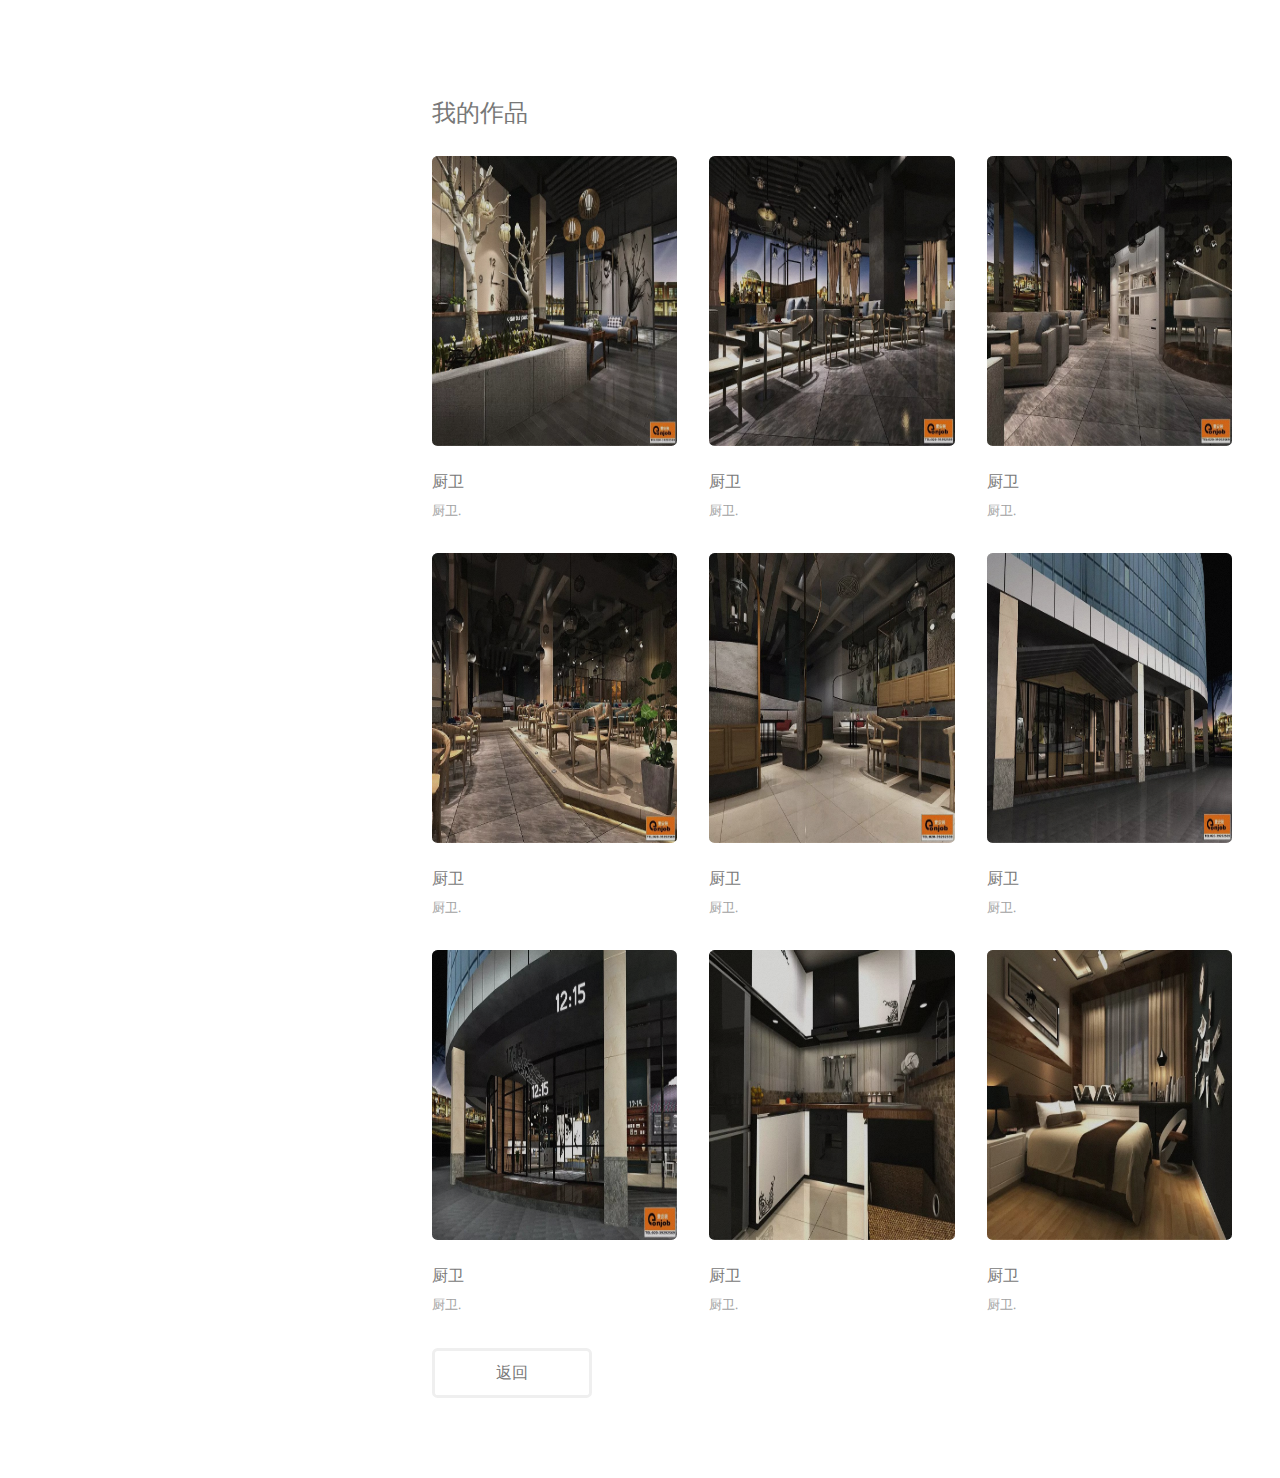
==== commit 6e64e289: "1" ====
--- a/list.html
+++ b/list.html
@@ -7,7 +7,7 @@
 		<meta name="keywords" content="" />
 		<!--[if lte IE 8]><script src="css/ie/html5shiv.js"></script><![endif]-->
 		<script src="js/jquery.min.js"></script>
-		<script src="js/jquery.poptrox.min.js"></script>
+		<script src="js/jquery.poptrox.js"></script>
 		<script src="js/skel.min.js"></script>
 		<script src="js/init.js"></script>
 		<noscript>
@@ -28,51 +28,7 @@
 			<section id="two">
 				<h2>我的作品</h2>
 				<div class="row">
-					<article class="4u 12u$(3) work-item">
-						<a href="images/thumbs/psb.jpg" class="image fit thumb"><img src="images/thumbs/psb.jpg" alt="" /></a>
-						<h3>Magna sed consequat tempus</h3>
-						<p>Lorem ipsum dolor sit amet nisl sed nullam feugiat.</p>
-					</article>
-					<article class="4u 12u$(3) work-item">
-						<a href="images/thumbs/psb1.jpg" class="image fit thumb"><img src="images/thumbs/psb1.jpg" alt="" /></a>
-						<h3>Magna sed consequat tempus</h3>
-						<p>Lorem ipsum dolor sit amet nisl sed nullam feugiat.</p>
-					</article>
-					<article class="4u$ 12u$(3) work-item">
-						<a href="images/thumbs/psb2.jpg" class="image fit thumb"><img src="images/thumbs/psb2.jpg" alt="" /></a>
-						<h3>Ultricies lacinia interdum</h3>
-						<p>Lorem ipsum dolor sit amet nisl sed nullam feugiat.</p>
-					</article>
-					<article class="4u 12u$(3) work-item">
-						<a href="images/thumbs/psb3.jpg" class="image fit thumb"><img src="images/thumbs/psb3.jpg" alt="" /></a>
-						<h3>Tortor metus commodo</h3>
-						<p>Lorem ipsum dolor sit amet nisl sed nullam feugiat.</p>
-					</article>
-					<article class="4u 12u$(3) work-item">
-						<a href="images/thumbs/psb4.jpg" class="image fit thumb"><img src="images/thumbs/psb4.jpg" alt="" /></a>
-						<h3>Tortor metus commodo</h3>
-						<p>Lorem ipsum dolor sit amet nisl sed nullam feugiat.</p>
-					</article>
-					<article class="4u$ 12u$(3) work-item">
-						<a href="images/thumbs/psb5.jpg" class="image fit thumb"><img src="images/thumbs/psb5.jpg" alt="" /></a>
-						<h3>Quam neque phasellus</h3>
-						<p>Lorem ipsum dolor sit amet nisl sed nullam feugiat.</p>
-					</article>
-					<article class="4u 12u$(3) work-item">
-						<a href="images/thumbs/psb6.jpg" class="image fit thumb"><img src="images/thumbs/psb6.jpg" alt="" /></a>
-						<h3>Nunc enim commodo aliquet</h3>
-						<p>Lorem ipsum dolor sit amet nisl sed nullam feugiat.</p>
-					</article>
-					<article class="4u 12u$(3) work-item">
-						<a href="images/thumbs/psb7.jpg" class="image fit thumb"><img src="images/thumbs/psb7.jpg" alt="" /></a>
-						<h3>Nunc enim commodo aliquet</h3>
-						<p>Lorem ipsum dolor sit amet nisl sed nullam feugiat.</p>
-					</article>
-					<article class="4u$ 12u$(3) work-item">
-						<a href="images/thumbs/psb8.jpg" class="image fit thumb"><img src="images/thumbs/psb8.jpg" alt="" /></a>
-						<h3>Risus ornare lacinia</h3>
-						<p>Lorem ipsum dolor sit amet nisl sed nullam feugiat.</p>
-					</article>
+					
 				</div>
 				<ul class="actions">
 					<li><a href="index.html" class="button">返回</a></li>
